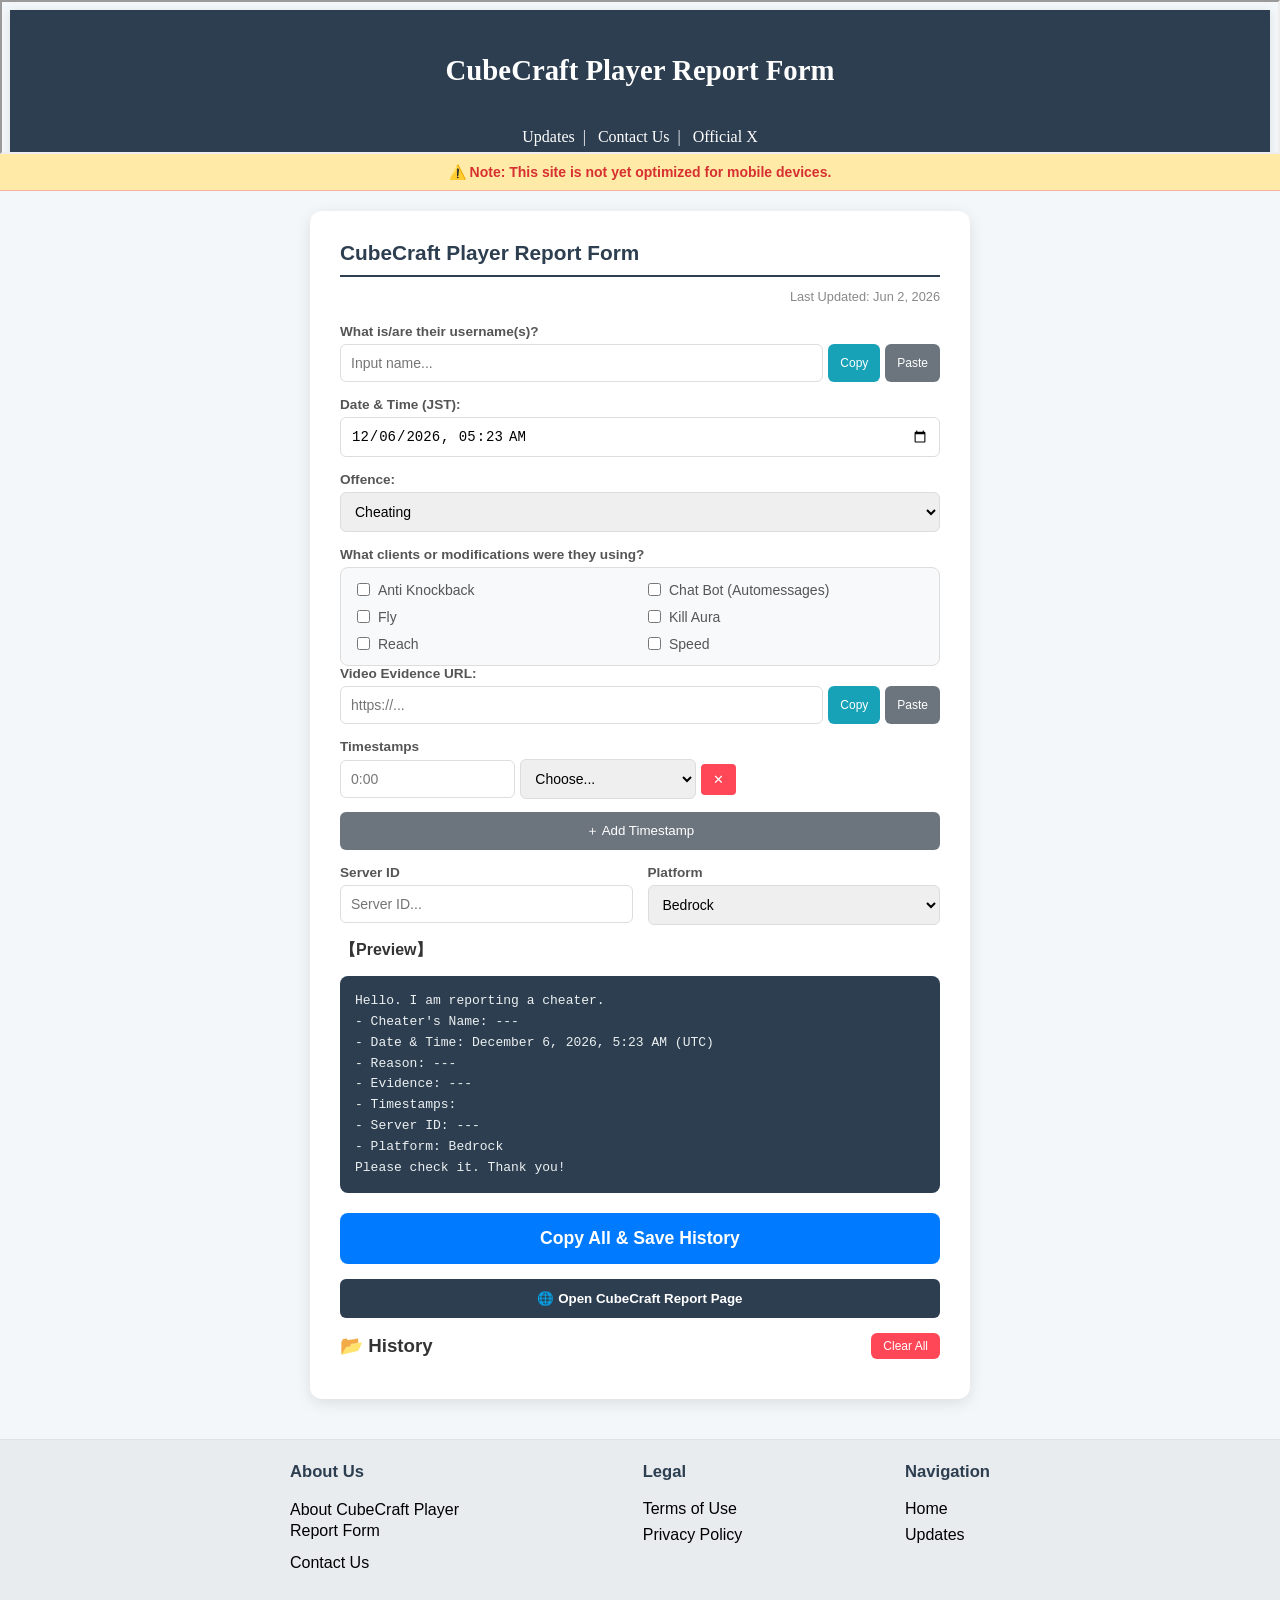
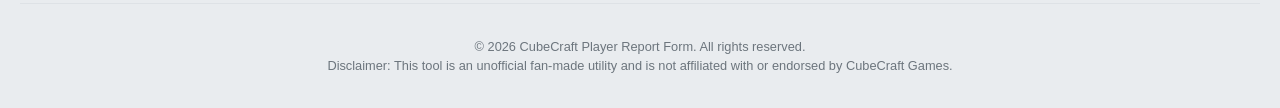
==== index.html @ 6d5aa97c "Update index.html" ====
<!DOCTYPE html>
<html lang="en">
<head>
<meta charset="UTF-8">
<meta name="viewport" content="width=device-width, initial-scale=1">
<title>CubeCraft Player Report Form</title>
<meta name="description" content="Easily generate formatted player reports for CubeCraft forums. Input usernames, evidence URLs, timestamps, and server details to copy and paste instantly.">
<style>
body { font-family: sans-serif; padding: 0; margin: 0; background: #f4f7f9; color: #333; display: flex; flex-direction: column;  min-height: 100vh; width: 100%; }
header h1 { margin: 0; }
header a { color: white; text-decoration: none; font-size: 16px; }
header a:hover { text-decoration: underline; }

.header-default { background: #2c3e50; color: white; padding: 25px 20px; text-align: center; box-shadow: 0 2px 10px rgba(0,0,0,0.1); }
.header-default h1 { margin-bottom: 10px; font-size: 1.8em; }
.header-default a { margin: 0 8px; line-height: 2.5; }

.header-fixed { background: #2c3e50; color: white; padding: 15px 30px; box-shadow: 0 2px 10px rgba(0,0,0,0.1); position: fixed; top: -100px; left: 0; width: 100%; box-sizing: border-box; z-index: 1000; display: flex; justify-content: space-between; align-items: center; transition: top 0.2s ease; }
.header-fixed h1 { font-size: 1.5em; }
.header-fixed nav { display: flex; align-items: center; gap: 15px; }

.header-fixed.show { top: 0; }

.logo-link { color: white ; text-decoration: none ; font-size: 1em ; font-weight: bold ;  transition: opacity 0.2s; line-height: 1 ; display: inline-block; margin: 0 ; }

.logo-link:hover { opacity: 0.8 ; text-decoration: none ; }

.container { max-width: 700px; width: 100%; margin: 20px auto; padding: 0 20px; box-sizing: border-box; flex: 1; }
.card { background: white; padding: 30px; border-radius: 12px; box-shadow: 0 4px 15px rgba(0,0,0,0.1); margin-bottom: 20px; }

h2 { font-size: 1.3em; color: #2c3e50; margin-top: 0; border-bottom: 2px solid #2c3e50; padding-bottom: 10px; }

.field-group { margin-bottom: 15px; }
label { display: block; font-size: 0.85em; font-weight: bold; margin-bottom: 5px; color: #555; }
    
input[type="text"], input[type="datetime-local"], select { width: 100%; padding: 10px; border: 1px solid #ddd; border-radius: 6px; font-size: 14px; box-sizing: border-box; }
    
.input-with-btn { display: flex; gap: 5px; }
.paste-btn { background: #6c757d; color: white; border: none; padding: 0 15px; border-radius: 6px; cursor: pointer; font-size: 12px; white-space: nowrap; }

.checkbox-grid { display: grid; grid-template-columns: 1fr 1fr; gap: 8px; background: #f8f9fa; padding: 12px; border-radius: 8px; border: 1px solid #ddd; }
.checkbox-item { font-weight: normal; font-size: 14px; cursor: pointer; display: flex; align-items: center; gap: 5px; margin: 0; }

.ts-row { display: flex; gap: 5px; margin-bottom: 8px; align-items: center; }
.ts-time { flex: 0.3; }
.ts-memo { flex: 0.7; }
.del-btn { background: #ff4757; color: white; border: none; padding: 8px 12px; border-radius: 4px; cursor: pointer; }

.add-btn { background: #6c757d; color: white; border: none; padding: 10px; border-radius: 6px; cursor: pointer; width: 100%; margin-top: 5px; }
.copy-btn { background: #007bff; color: white; width: 100%; padding: 15px; border: none; border-radius: 8px; font-size: 1.1em; font-weight: bold; cursor: pointer; margin-top: 20px; }

#total-preview { white-space: pre-wrap; background: #2c3e50; color: #ecf0f1; padding: 15px; border-radius: 8px; margin-top: 15px; line-height: 1.6; font-family: monospace; }
.history-item { background: #fff; padding: 12px; border-radius: 8px; margin-bottom: 10px; border: 1px solid #ddd; border-left: 5px solid #007bff; font-size: 0.85em; }
.action-btn { background: #6c757d; color: white; border: none; padding: 0 12px; border-radius: 6px; cursor: pointer; font-size: 12px; white-space: nowrap; }
.copy-small-btn { background: #17a2b8; }

footer { background: #e9ecef; padding: 20px; font-size: 0.8em; border-top: 1px solid #dee2e6; line-height: 1.5; width: 100%; box-sizing: border-box; margin-top: auto; }
footer .copyright { text-align: center; color: #6c757d; width: 100%; margin-top: 10px; }
footer a { color: black; text-decoration: none; font-size: 16px; margin: 0; line-height: 1; }

footer a:hover { text-decoration: underline; }
@media (max-width: 600px) 

.footer-col { flex: 1; min-width: 150px; box-sizing: border-box; display: flex !important; flex-direction: column !important; align-items: flex-start !important; }
.about-link { display: block !important; max-width: 190px !important; line-height: 1.3 !important; }
.mobile-warning { background: #ffeaa7; color: #d63031; text-align: center; padding: 10px; font-size: 14px; font-weight: bold; border-bottom: 1px solid #fab1a0; }
</style>
</head>
<body>

<iframe src="/header.html"></iframe>

<div class="mobile-warning">
  ⚠️ Note: This site is not yet optimized for mobile devices.
</div>

<div class="container">
<div class="card">
<h2>CubeCraft Player Report Form</h2>
<p style="font-size: 0.8em; color: #888; margin-top: -5px; margin-bottom: 20px; text-align: right;">Last Updated: Jun 2, 2026</p>
            
<div class="field-group">
<label>What is/are their username(s)?</label>
<div class="input-with-btn">
<input type="text" id="c-name" placeholder="Input name..." oninput="update()">
<button class="action-btn copy-small-btn" onclick="copyFrom('c-name')">Copy</button>
<button class="action-btn" onclick="pasteTo('c-name')">Paste</button>
</div>
</div>

<div class="field-group">
<label>Date & Time (JST):</label>
<input type="datetime-local" id="c-datetime" oninput="update()">
</div>
  
<div class="field-group">
<label>Offence:</label>
<select id="c-offence" onchange="toggleReasonVisibility(); update();">
<option value="Cheating">Cheating</option>
<option value="Teaming">Teaming</option>
<option value="Trolling">Trolling</option>
</select>
</div>

<div class="field-group" id="reason-section">
<label>What clients or modifications were they using?</label>
<div class="checkbox-grid" id="reason-options">
<label class="checkbox-item"><input type="checkbox" value="Anti Knockback" onchange="update()"> Anti Knockback</label>
<label class="checkbox-item"><input type="checkbox" value="Chat Bot (Automessages)" onchange="update()"> Chat Bot (Automessages)</label>
<label class="checkbox-item"><input type="checkbox" value="Fly" onchange="update()"> Fly</label>
<label class="checkbox-item"><input type="checkbox" value="Kill Aura" onchange="update()"> Kill Aura</label>
<label class="checkbox-item"><input type="checkbox" value="Reach" onchange="update()"> Reach</label>
<label class="checkbox-item"><input type="checkbox" value="Speed" onchange="update()"> Speed</label>
</div>

<div class="field-group">
<label>Video Evidence URL:</label>
<div class="input-with-btn">
<input type="text" id="c-url" placeholder="https://..." oninput="update()">
<button class="action-btn copy-small-btn" onclick="copyFrom('c-url')">Copy</button>
<button class="action-btn" onclick="pasteTo('c-url')">Paste</button>
</div>
</div>

<div class="field-group">
<label>Timestamps</label>
<div id="ts-area"></div>
<button class="add-btn" onclick="addTsRow()">＋ Add Timestamp</button>
</div>

<div style="display: flex; gap: 15px;">
<div class="field-group" style="flex: 1;">
<label>Server ID</label>
<input type="text" id="c-server" placeholder="Server ID..." oninput="update()">
</div>
<div class="field-group" style="flex: 1;">
<label>Platform</label>
<select id="c-platform" onchange="update()">
<option value="Bedrock">Bedrock</option>
<option value="Java">Java</option>
</select>
</div>
</div>

<strong>【Preview】</strong>
<div id="total-preview"></div>
<button class="copy-btn" onclick="copyAndSave()">Copy All & Save History</button>
<a href="https://www.cubecraft.net/categories/player-reports.150/" target="_blank" style="display: block; text-align: center; margin-top: 10px; text-decoration: none;">
<button type="button" class="add-btn" style="background: #2c3e50; font-weight: bold; padding: 12px; width: 100%; box-sizing: border-box;">🌐 Open CubeCraft Report Page</button>
</a>
</div>

<div id="history-section">
<div style="display: flex; justify-content: space-between; align-items: center; margin-bottom: 10px;">
<h3 style="margin: 0;">📂 History</h3>
<button class="action-btn" onclick="clearAllHistory()" style="background: #ff4757; padding: 6px 12px;">Clear All</button>
</div>
<div id="history-list"></div>
</div>

</div>
</div>
<footer>
  <div style="display: flex; justify-content: space-between; max-width: 700px; margin: 0 auto; flex-wrap: wrap; gap: 30px;">

    <div class="footer-col">
      <h3 style="color: #2c3e50; font-size: 1.3em; font-weight: bold; margin-top: 0; margin-bottom: 15px;">About Us</h3>

      <div style="line-height: 1.3; margin-bottom: 12px;"><a href="About CubeCraft Player Report Form/" class="about-link" style="margin:0;">About CubeCraft Player Report Form</a></div>
      <div style="line-height: 1.5;"><a href="https://docs.google.com/forms/d/e/1FAIpQLScevdgT2PAl7UtTsaydpIw81twVGM0TZHmeyWEAA_KL6tZluw/viewform?usp=header" target="_blank">Contact Us</a></div>
    </div>

    <div class="footer-col">
      <h3 style="color: #2c3e50; font-size: 1.3em; font-weight: bold; margin-top: 0; margin-bottom: 15px;">Legal</h3>
      <div style="line-height: 1.5; margin-bottom: 6px;"><a href="Terms/" style="margin:0;">Terms of Use</a></div>
      <div style="line-height: 1.5;"><a href="Privacy Policy/" style="margin:0;">Privacy Policy</a></div>
    </div>

    <div class="footer-col">
      <h3 style="color: #2c3e50; font-size: 1.3em; font-weight: bold; margin-top: 0; margin-bottom: 15px;">Navigation</h3>
      <div style="line-height: 1.5; margin-bottom: 6px;"><a href="./" style="margin:0;">Home</a></div>
      <div style="line-height: 1.5;"><a href="Updates/" style="margin:0;">Updates</a></div>
    </div>

  </div>

  <div class="copyright" style="margin-top: 30px; border-top: 1px solid #dee2e6; padding-top: 20px;">
    <p>© 2026 CubeCraft Player Report Form. All rights reserved.<br>Disclaimer: This tool is an unofficial fan-made utility and is not affiliated with or endorsed by CubeCraft Games.</p>
  </div>
</footer>

<script>
    window.onload = () => { 

        const now = new Date();
        now.setMinutes(now.getMinutes() - now.getTimezoneOffset());
        document.getElementById('c-datetime').value = now.toISOString().slice(0, 16);
        
        addTsRow(); 
        renderHistory();
        update();
    };

    async function pasteTo(id) {
        try {
            const text = await navigator.clipboard.readText();
            document.getElementById(id).value = text;
            update();
        } catch (err) { alert("Clipboard access denied."); }
    }
  async function copyFrom(id) {
        const val = document.getElementById(id).value;
        if (!val) return;
        try {
            await navigator.clipboard.writeText(val);
        } catch (err) { alert("Clipboard access denied."); }
    }

    function addTsRow() {
        const area = document.getElementById('ts-area');
        const div = document.createElement('div');
        div.className = 'ts-row';
        div.innerHTML = `
            <input type="text" class="ts-time" placeholder="0:00" oninput="update()">
            <select class="ts-memo-select" onchange="update()" style="flex: 0.3; padding: 10px; border: 1px solid #ddd; border-radius: 6px; font-size: 14px;">
                <option value="">Choose...</option>
                <option value="Fly">Fly</option>
                <option value="Kill Aura">Kill Aura</option>
                <option value="Teaming">Teaming</option>
                <option value="Other">Other (Custom)</option>
            </select>
            <input type="text" class="ts-memo-custom" placeholder="Detail" oninput="update()" style="flex: 0.4; display: none; padding: 10px; border: 1px solid #ddd; border-radius: 6px; font-size: 14px;">
            <button class="del-btn" onclick="this.parentElement.remove(); update();">✕</button>
        `;

        const select = div.querySelector('.ts-memo-select');
        const customInput = div.querySelector('.ts-memo-custom');
        select.addEventListener('change', () => {
            if (select.value === 'Other') {
                customInput.style.display = 'block';
            } else {
                customInput.style.display = 'none';
                customInput.value = '';
            }
        });

        area.appendChild(div);
        update();
    }

    function formatDisplayDate(val) {
        if (!val) return "---";
        const d = new Date(val);
        const months = ["January", "February", "March", "April", "May", "June", "July", "August", "September", "October", "November", "December"];
        const month = months[d.getUTCMonth()];
        const day = d.getUTCDate();
        const year = d.getUTCFullYear();
        
        let hours = d.getUTCHours();
        const minutes = String(d.getUTCMinutes()).padStart(2, '0');
        const ampm = hours >= 12 ? 'PM' : 'AM';
        
        hours = hours % 12;
        hours = hours ? hours : 12; // 0時は12時として表記
        
        return `${month} ${day}, ${year}, ${hours}:${minutes} ${ampm} (UTC)`;
    }

    function update() {
        const name = document.getElementById('c-name').value || "---";
        const dateStr = formatDisplayDate(document.getElementById('c-datetime').value);
        
        const checkboxes = document.querySelectorAll('#reason-options input:checked');
        const reasonText = checkboxes.length > 0 
            ? Array.from(checkboxes).map(cb => cb.value).join(', ') 
            : "---";

        const url = document.getElementById('c-url').value || "---";
        const server = document.getElementById('c-server').value || "---";
        const platform = document.getElementById('c-platform').value;
        
        const rows = document.querySelectorAll('.ts-row');
        let tsArray = [];
        rows.forEach(row => {
            const time = row.querySelector('.ts-time').value.trim();
            const memo = row.querySelector('.ts-memo').value.trim();
            if (time && memo) tsArray.push(`${time}(${memo})`);
            else if (time) tsArray.push(time);
            else if (memo) tsArray.push(`(${memo})`);
        });

        const template = `Hello. I am reporting a cheater.
- Cheater's Name: ${name}
- Date & Time: ${dateStr}
- Reason: ${reasonText}
- Evidence: ${url}
- Timestamps: ${tsArray.join(', ')}
- Server ID: ${server}
- Platform: ${platform}
Please check it. Thank you!`;

        document.getElementById('total-preview').innerText = template;
    }

    async function copyAndSave() {
        const content = document.getElementById('total-preview').innerText;
        await navigator.clipboard.writeText(content);
        
        let history = JSON.parse(localStorage.getItem('reportHistory') || "[]");
        history.unshift({ text: content, date: new Date().toLocaleString() });
        localStorage.setItem('reportHistory', JSON.stringify(history.slice(0, 10)));
        renderHistory();
       const btn = document.querySelector('.copy-btn');
        const originalText = btn.innerText;
        btn.innerText = "🟢 Copied & Saved!";
        btn.style.background = "#2ecc71";
        
        setTimeout(() => {
            btn.innerText = originalText;
            btn.style.background = "";
        }, 1200);
    }
    function renderHistory() {
        const history = JSON.parse(localStorage.getItem('reportHistory') || "[]");
        document.getElementById('history-list').innerHTML = history.map(item => `
            <div class="history-item">
                <div style="font-size: 0.7em; color: #888; margin-bottom: 5px;">${item.date}</div>
                <div style="white-space:pre-wrap;">${item.text}</div>
            </div>
        `).join('');
    }
function toggleReasonVisibility() {
        const offence = document.getElementById('c-offence').value;
        const reasonSection = document.getElementById('reason-section');
        if (offence === 'Cheating') {
            reasonSection.style.display = 'block';
        } else {
            reasonSection.style.display = 'none';
        }
    }

    function update() {
        const name = document.getElementById('c-name').value || "---";
        const dateStr = formatDisplayDate(document.getElementById('c-datetime').value);
        
        const offence = document.getElementById('c-offence').value;
        let reasonText = "---";
        
        if (offence === 'Cheating') {
            const checkboxes = document.querySelectorAll('#reason-options input:checked');
            reasonText = checkboxes.length > 0 
                ? Array.from(checkboxes).map(cb => cb.value).join(', ') 
                : "---";
        } else {

            reasonText = offence;
        }

        const url = document.getElementById('c-url').value || "---";
        const server = document.getElementById('c-server').value || "---";
        const platform = document.getElementById('c-platform').value;

        const rows = document.querySelectorAll('.ts-row');
        let tsArray = [];
        rows.forEach(row => {
            const time = row.querySelector('.ts-time').value.trim();
            const selectVal = row.querySelector('.ts-memo-select').value;
            const customVal = row.querySelector('.ts-memo-custom').value.trim();
            const memo = (selectVal === 'Other') ? customVal : selectVal;

            if (time && memo) tsArray.push(`${time}(${memo})`);
            else if (time) tsArray.push(time);
            else if (memo) tsArray.push(`(${memo})`);
        });

        const template = `Hello. I am reporting a cheater.
- Cheater's Name: ${name}
- Date & Time: ${dateStr}
- Reason: ${reasonText}
- Evidence: ${url}
- Timestamps: ${tsArray.join(', ')}
- Server ID: ${server}
- Platform: ${platform}
Please check it. Thank you!`;

        document.getElementById('total-preview').innerText = template;
    }
      window.onload = () => { 
        const now = new Date();
        now.setMinutes(now.getMinutes() - now.getTimezoneOffset());
        document.getElementById('c-datetime').value = now.toISOString().slice(0, 16);
        
        addTsRow(); 
        renderHistory();
        toggleReasonVisibility();
        update();
    };
  
  function deleteHistoryItem(index) {
        let history = JSON.parse(localStorage.getItem('reportHistory') || "[]");
        history.splice(index, 1);
        localStorage.setItem('reportHistory', JSON.stringify(history));
        renderHistory();
    }

    function clearAllHistory() {
        if (confirm("Are you sure you want to delete all history?")) {
            localStorage.removeItem('reportHistory');
            renderHistory();
        }
    }
  function renderHistory() {
        const history = JSON.parse(localStorage.getItem('reportHistory') || "[]");
        document.getElementById('history-list').innerHTML = history.map((item, index) => `
            <div class="history-item" style="position: relative;">
                <div style="font-size: 0.7em; color: #888; margin-bottom: 5px;">${item.date}</div>
                <div style="white-space:pre-wrap; padding-right: 25px;">${item.text}</div>
                <button onclick="deleteHistoryItem(${index})" style="position: absolute; top: 10px; right: 10px; background: transparent; border: none; color: #aaa; cursor: pointer; font-size: 14px; font-weight: bold; padding: 0;">✕</button>
            </div>
        `).join('');
    }
window.addEventListener('scroll', () => {
  const fixedHeader = document.querySelector('.header-fixed');
  if (window.scrollY > 130) {
    fixedHeader.classList.add('show');
  } else {
    fixedHeader.classList.remove('show');
  }
});

</script>

</body>
</html>
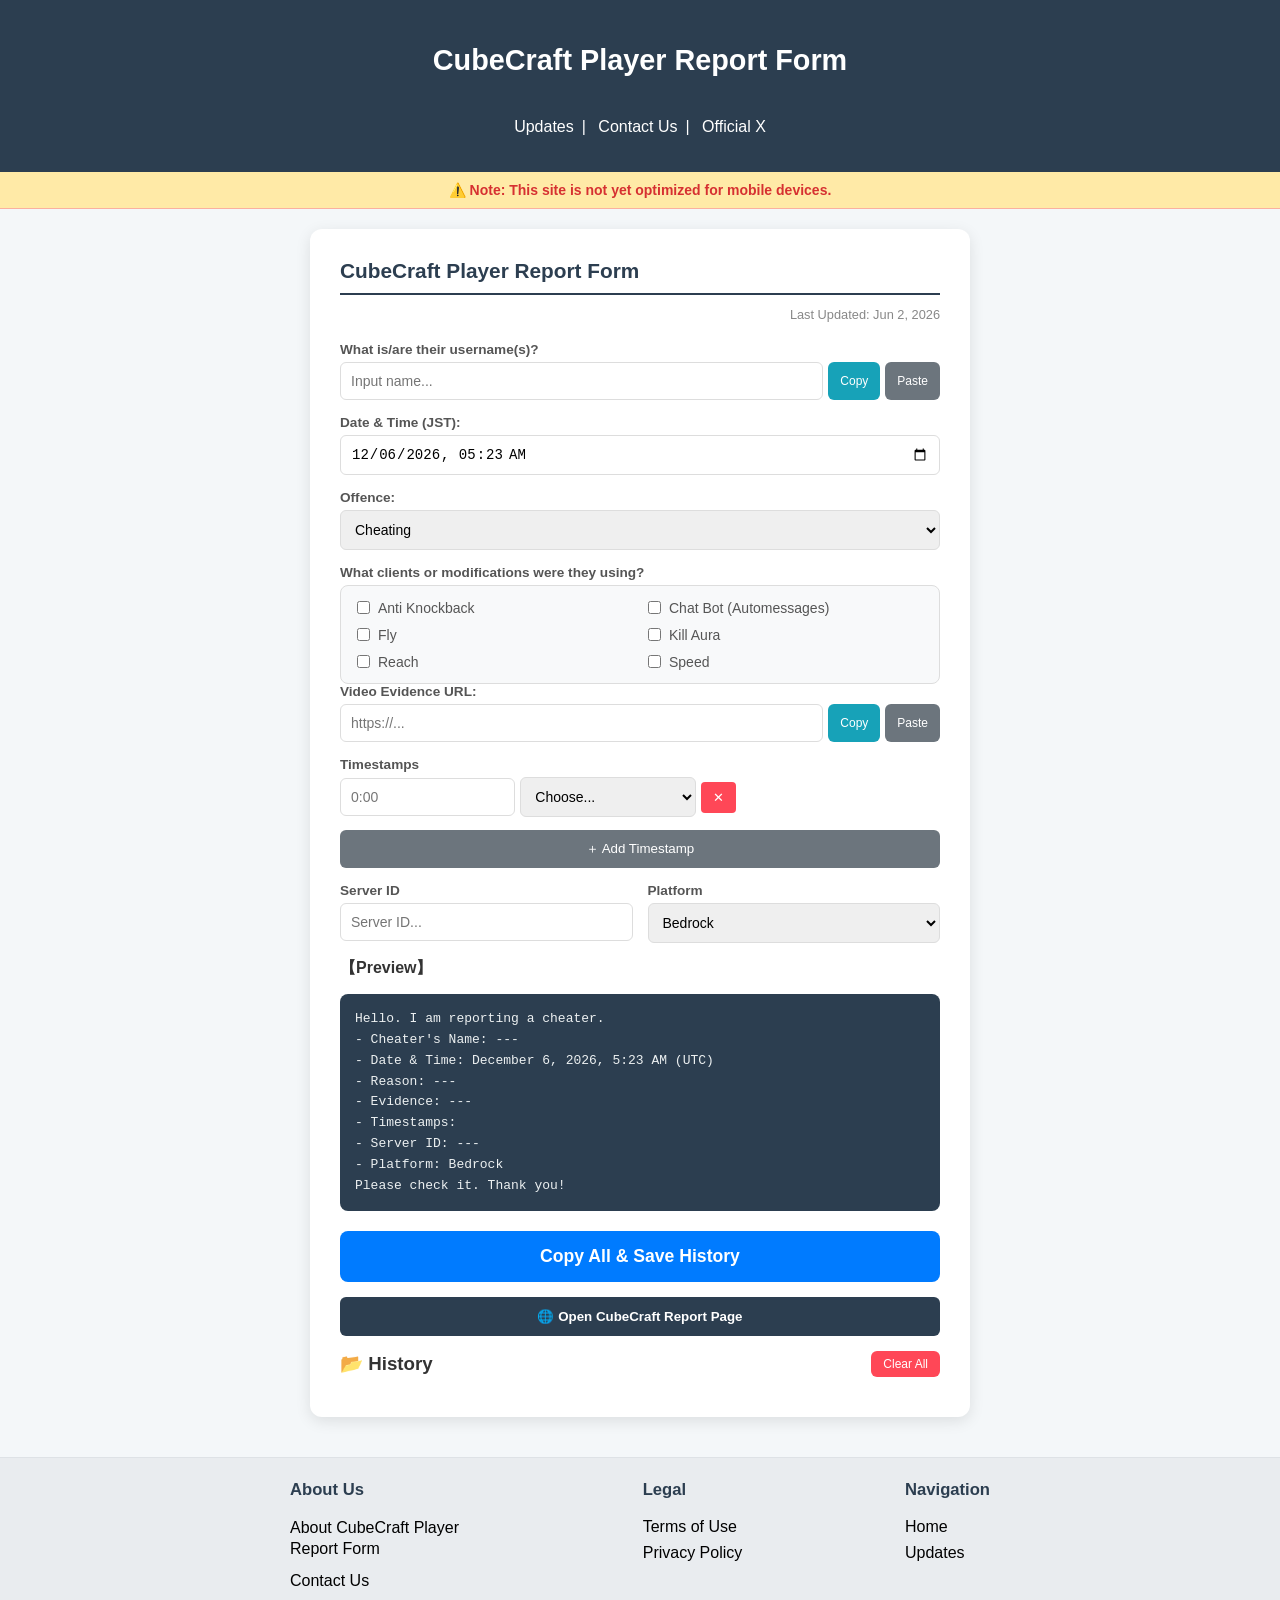
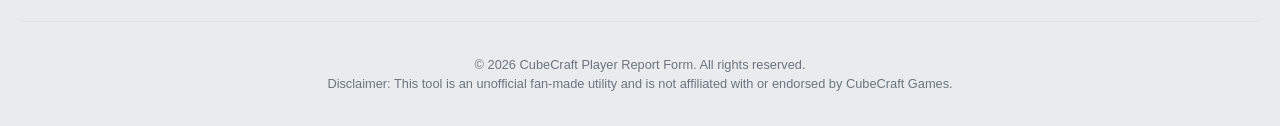
==== commit f3b81b01: "Update index.html" ====
--- a/index.html
+++ b/index.html
@@ -7,23 +7,6 @@
 <meta name="description" content="Easily generate formatted player reports for CubeCraft forums. Input usernames, evidence URLs, timestamps, and server details to copy and paste instantly.">
 <style>
 body { font-family: sans-serif; padding: 0; margin: 0; background: #f4f7f9; color: #333; display: flex; flex-direction: column;  min-height: 100vh; width: 100%; }
-header h1 { margin: 0; }
-header a { color: white; text-decoration: none; font-size: 16px; }
-header a:hover { text-decoration: underline; }
-
-.header-default { background: #2c3e50; color: white; padding: 25px 20px; text-align: center; box-shadow: 0 2px 10px rgba(0,0,0,0.1); }
-.header-default h1 { margin-bottom: 10px; font-size: 1.8em; }
-.header-default a { margin: 0 8px; line-height: 2.5; }
-
-.header-fixed { background: #2c3e50; color: white; padding: 15px 30px; box-shadow: 0 2px 10px rgba(0,0,0,0.1); position: fixed; top: -100px; left: 0; width: 100%; box-sizing: border-box; z-index: 1000; display: flex; justify-content: space-between; align-items: center; transition: top 0.2s ease; }
-.header-fixed h1 { font-size: 1.5em; }
-.header-fixed nav { display: flex; align-items: center; gap: 15px; }
-
-.header-fixed.show { top: 0; }
-
-.logo-link { color: white ; text-decoration: none ; font-size: 1em ; font-weight: bold ;  transition: opacity 0.2s; line-height: 1 ; display: inline-block; margin: 0 ; }
-
-.logo-link:hover { opacity: 0.8 ; text-decoration: none ; }
 
 .container { max-width: 700px; width: 100%; margin: 20px auto; padding: 0 20px; box-sizing: border-box; flex: 1; }
 .card { background: white; padding: 30px; border-radius: 12px; box-shadow: 0 4px 15px rgba(0,0,0,0.1); margin-bottom: 20px; }
@@ -68,7 +51,7 @@
 </head>
 <body>
 
-<iframe src="/header.html"></iframe>
+<div id="header-placeholder"></div>
 
 <div class="mobile-warning">
   ⚠️ Note: This site is not yet optimized for mobile devices.
@@ -419,14 +402,20 @@
             </div>
         `).join('');
     }
-window.addEventListener('scroll', () => {
-  const fixedHeader = document.querySelector('.header-fixed');
-  if (window.scrollY > 130) {
-    fixedHeader.classList.add('show');
-  } else {
-    fixedHeader.classList.remove('show');
-  }
-});
+
+fetch('header.html') // 共通ヘッダーファイルのパス
+    .then(response => response.text())
+    .then(data => {
+      const placeholder = document.getElementById('header-placeholder');
+      placeholder.innerHTML = data;
+
+      // 【重要】ヘッダーの中にある<script>を手動で実行させる
+      const script = placeholder.querySelector('script');
+      if (script) {
+        eval(script.innerText);
+      }
+    })
+    .catch(error => console.error('ヘッダーの読み込みに失敗しました:', error));
 
 </script>
 
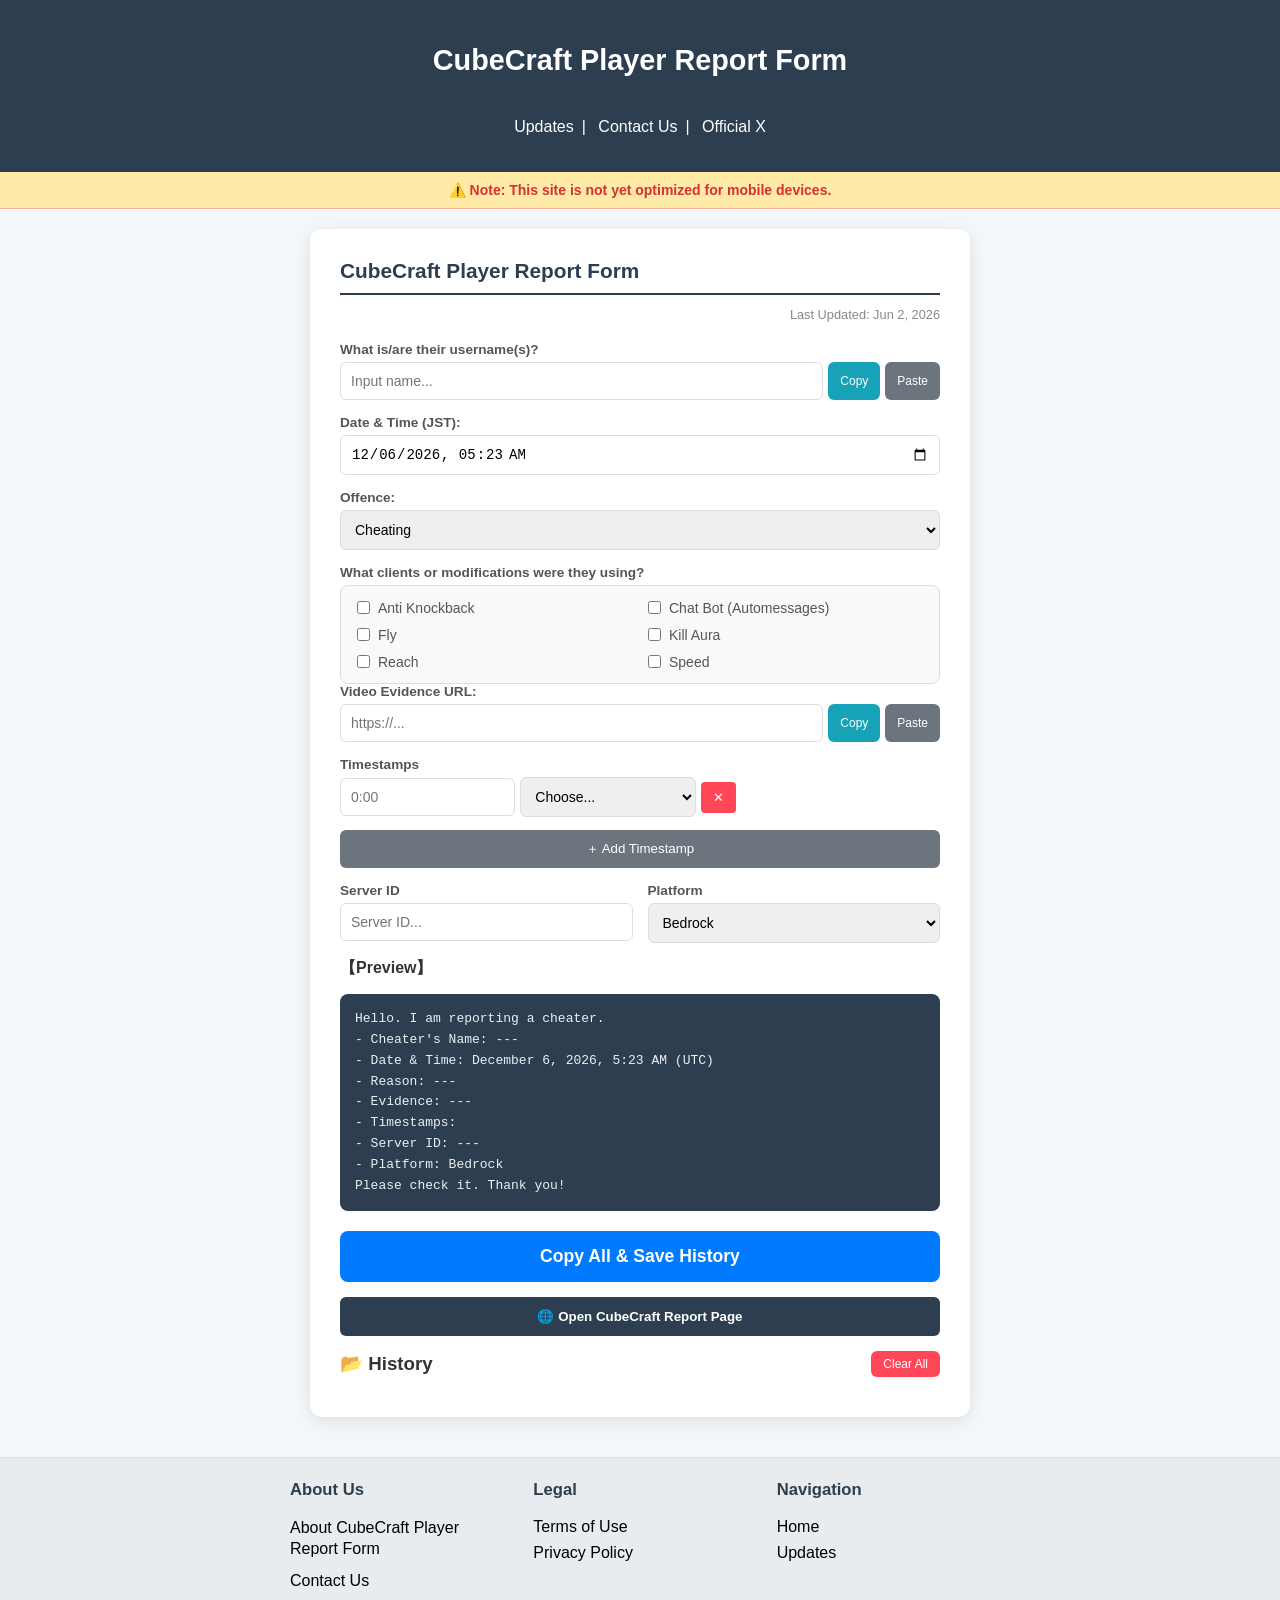
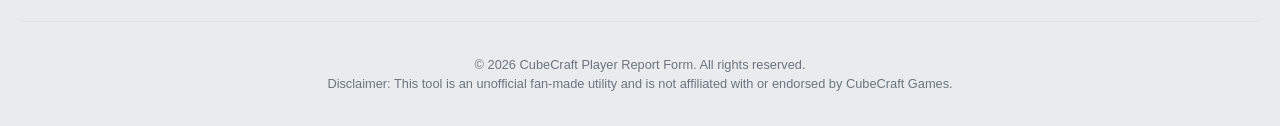
==== commit 6b228f97: "Update index.html" ====
--- a/index.html
+++ b/index.html
@@ -6,10 +6,6 @@
 <title>CubeCraft Player Report Form</title>
 <meta name="description" content="Easily generate formatted player reports for CubeCraft forums. Input usernames, evidence URLs, timestamps, and server details to copy and paste instantly.">
 <style>
-body { font-family: sans-serif; padding: 0; margin: 0; background: #f4f7f9; color: #333; display: flex; flex-direction: column;  min-height: 100vh; width: 100%; }
-
-.container { max-width: 700px; width: 100%; margin: 20px auto; padding: 0 20px; box-sizing: border-box; flex: 1; }
-.card { background: white; padding: 30px; border-radius: 12px; box-shadow: 0 4px 15px rgba(0,0,0,0.1); margin-bottom: 20px; }
 
 h2 { font-size: 1.3em; color: #2c3e50; margin-top: 0; border-bottom: 2px solid #2c3e50; padding-bottom: 10px; }
 
@@ -37,25 +33,11 @@
 .action-btn { background: #6c757d; color: white; border: none; padding: 0 12px; border-radius: 6px; cursor: pointer; font-size: 12px; white-space: nowrap; }
 .copy-small-btn { background: #17a2b8; }
 
-footer { background: #e9ecef; padding: 20px; font-size: 0.8em; border-top: 1px solid #dee2e6; line-height: 1.5; width: 100%; box-sizing: border-box; margin-top: auto; }
-footer .copyright { text-align: center; color: #6c757d; width: 100%; margin-top: 10px; }
-footer a { color: black; text-decoration: none; font-size: 16px; margin: 0; line-height: 1; }
-
-footer a:hover { text-decoration: underline; }
-@media (max-width: 600px) 
-
-.footer-col { flex: 1; min-width: 150px; box-sizing: border-box; display: flex !important; flex-direction: column !important; align-items: flex-start !important; }
-.about-link { display: block !important; max-width: 190px !important; line-height: 1.3 !important; }
-.mobile-warning { background: #ffeaa7; color: #d63031; text-align: center; padding: 10px; font-size: 14px; font-weight: bold; border-bottom: 1px solid #fab1a0; }
 </style>
 </head>
 <body>
 
 <div id="header-placeholder"></div>
-
-<div class="mobile-warning">
-  ⚠️ Note: This site is not yet optimized for mobile devices.
-</div>
 
 <div class="container">
 <div class="card">
@@ -403,13 +385,12 @@
         `).join('');
     }
 
-fetch('header.html') // 共通ヘッダーファイルのパス
+fetch('/header.html')
     .then(response => response.text())
     .then(data => {
       const placeholder = document.getElementById('header-placeholder');
       placeholder.innerHTML = data;
 
-      // 【重要】ヘッダーの中にある<script>を手動で実行させる
       const script = placeholder.querySelector('script');
       if (script) {
         eval(script.innerText);
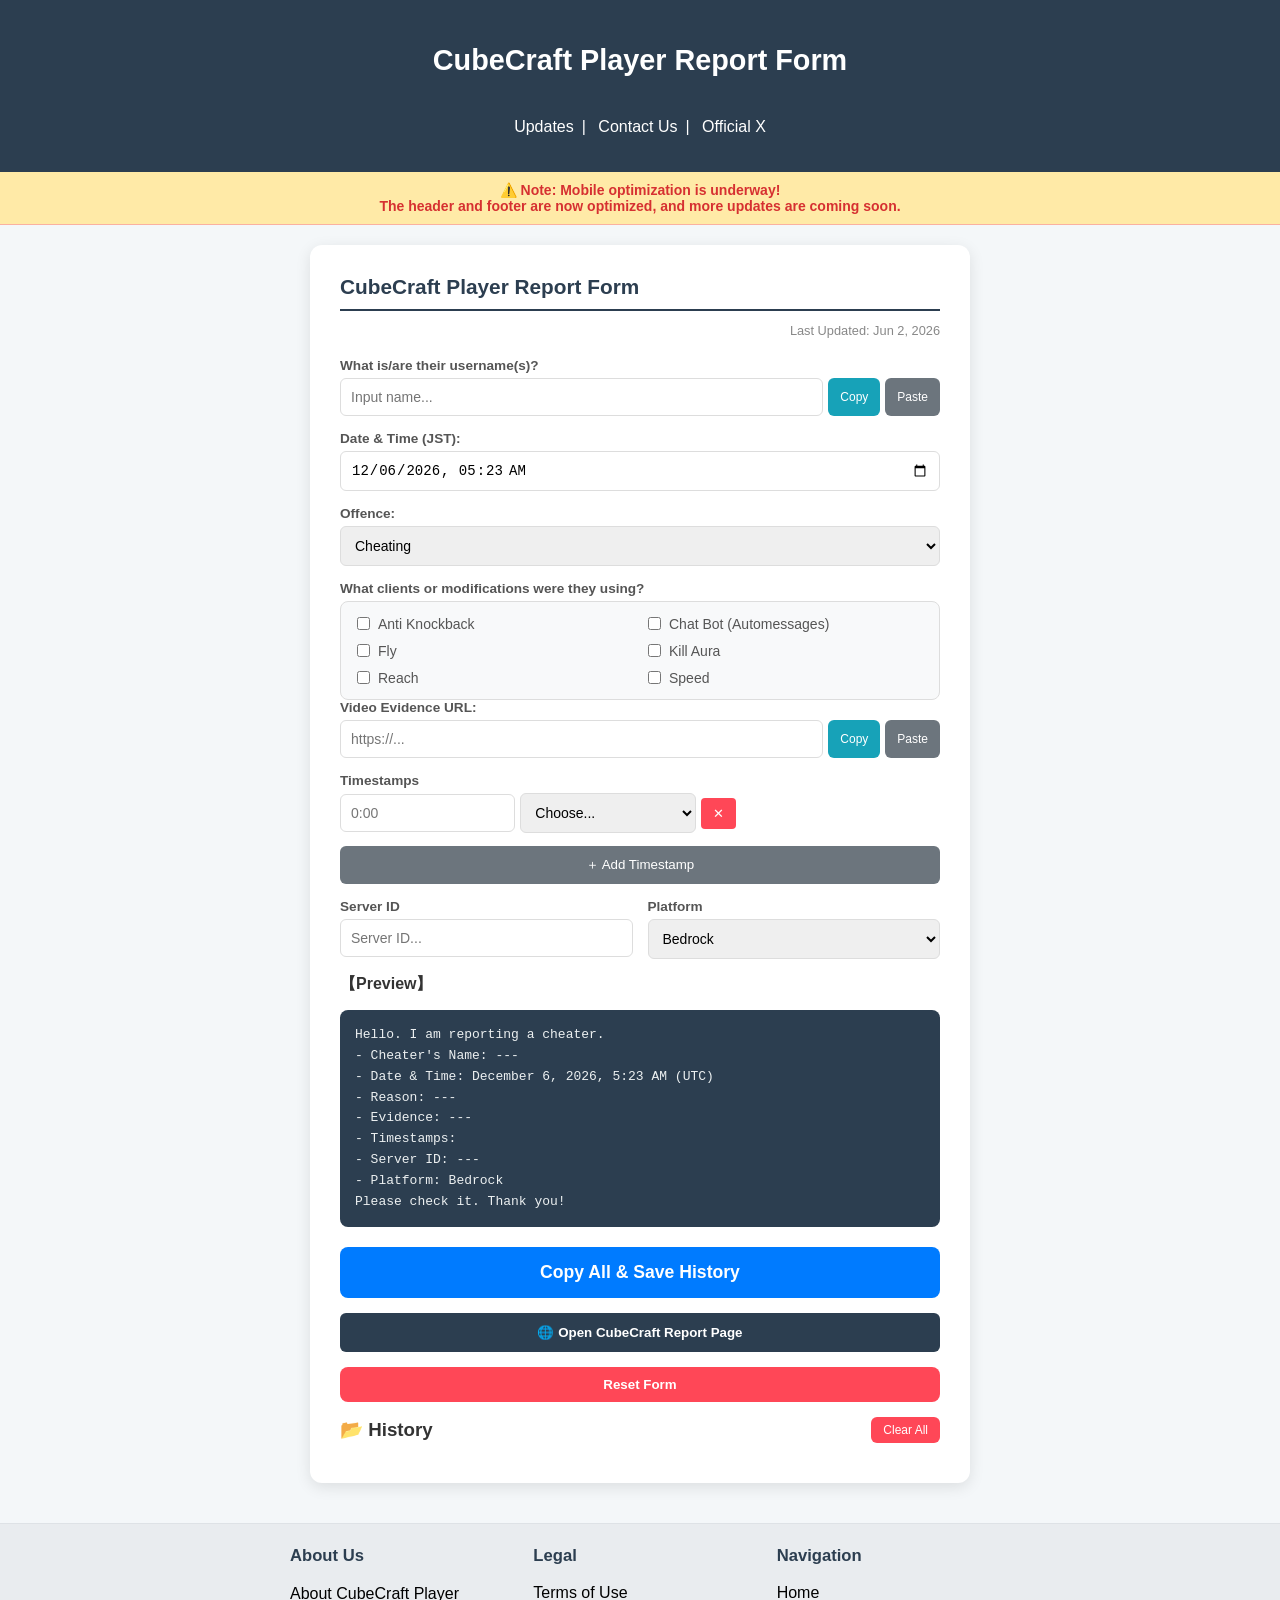
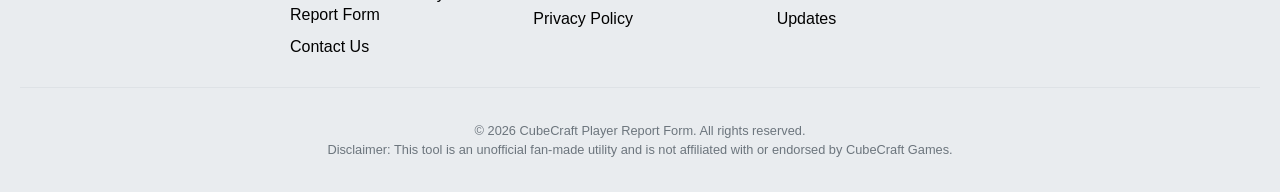
==== commit 888a3dcb: "2" ====
--- a/index.html
+++ b/index.html
@@ -9,7 +9,7 @@
 
 h2 { font-size: 1.3em; color: #2c3e50; margin-top: 0; border-bottom: 2px solid #2c3e50; padding-bottom: 10px; }
 
-.field-group { margin-bottom: 15px; }
+.field-group { margin-bottom: 15px;  }
 label { display: block; font-size: 0.85em; font-weight: bold; margin-bottom: 5px; color: #555; }
     
 input[type="text"], input[type="datetime-local"], select { width: 100%; padding: 10px; border: 1px solid #ddd; border-radius: 6px; font-size: 14px; box-sizing: border-box; }
@@ -113,7 +113,9 @@
 <a href="https://www.cubecraft.net/categories/player-reports.150/" target="_blank" style="display: block; text-align: center; margin-top: 10px; text-decoration: none;">
 <button type="button" class="add-btn" style="background: #2c3e50; font-weight: bold; padding: 12px; width: 100%; box-sizing: border-box;">🌐 Open CubeCraft Report Page</button>
 </a>
-</div>
+<button type="button" onclick="resetForm()" style="background: #ff4757; color: white; width: 100%; padding: 10px; border: none; border-radius: 8px; font-weight: bold; cursor: pointer; margin-top: 15px;">Reset Form</button>
+</div>
+
 
 <div id="history-section">
 <div style="display: flex; justify-content: space-between; align-items: center; margin-bottom: 10px;">
@@ -125,34 +127,8 @@
 
 </div>
 </div>
-<footer>
-  <div style="display: flex; justify-content: space-between; max-width: 700px; margin: 0 auto; flex-wrap: wrap; gap: 30px;">
-
-    <div class="footer-col">
-      <h3 style="color: #2c3e50; font-size: 1.3em; font-weight: bold; margin-top: 0; margin-bottom: 15px;">About Us</h3>
-
-      <div style="line-height: 1.3; margin-bottom: 12px;"><a href="About CubeCraft Player Report Form/" class="about-link" style="margin:0;">About CubeCraft Player Report Form</a></div>
-      <div style="line-height: 1.5;"><a href="https://docs.google.com/forms/d/e/1FAIpQLScevdgT2PAl7UtTsaydpIw81twVGM0TZHmeyWEAA_KL6tZluw/viewform?usp=header" target="_blank">Contact Us</a></div>
-    </div>
-
-    <div class="footer-col">
-      <h3 style="color: #2c3e50; font-size: 1.3em; font-weight: bold; margin-top: 0; margin-bottom: 15px;">Legal</h3>
-      <div style="line-height: 1.5; margin-bottom: 6px;"><a href="Terms/" style="margin:0;">Terms of Use</a></div>
-      <div style="line-height: 1.5;"><a href="Privacy Policy/" style="margin:0;">Privacy Policy</a></div>
-    </div>
-
-    <div class="footer-col">
-      <h3 style="color: #2c3e50; font-size: 1.3em; font-weight: bold; margin-top: 0; margin-bottom: 15px;">Navigation</h3>
-      <div style="line-height: 1.5; margin-bottom: 6px;"><a href="./" style="margin:0;">Home</a></div>
-      <div style="line-height: 1.5;"><a href="Updates/" style="margin:0;">Updates</a></div>
-    </div>
-
-  </div>
-
-  <div class="copyright" style="margin-top: 30px; border-top: 1px solid #dee2e6; padding-top: 20px;">
-    <p>© 2026 CubeCraft Player Report Form. All rights reserved.<br>Disclaimer: This tool is an unofficial fan-made utility and is not affiliated with or endorsed by CubeCraft Games.</p>
-  </div>
-</footer>
+
+<div id="footer-placeholder"></div>
 
 <script>
     window.onload = () => { 
@@ -226,7 +202,7 @@
         const ampm = hours >= 12 ? 'PM' : 'AM';
         
         hours = hours % 12;
-        hours = hours ? hours : 12; // 0時は12時として表記
+        hours = hours ? hours : 12;
         
         return `${month} ${day}, ${year}, ${hours}:${minutes} ${ampm} (UTC)`;
     }
@@ -272,7 +248,7 @@
         await navigator.clipboard.writeText(content);
         
         let history = JSON.parse(localStorage.getItem('reportHistory') || "[]");
-        history.unshift({ text: content, date: new Date().toLocaleString() });
+            history.unshift({ text: content, date: new Date().toLocaleString() });
         localStorage.setItem('reportHistory', JSON.stringify(history.slice(0, 10)));
         renderHistory();
        const btn = document.querySelector('.copy-btn');
@@ -396,9 +372,40 @@
         eval(script.innerText);
       }
     })
-    .catch(error => console.error('ヘッダーの読み込みに失敗しました:', error));
+    .catch(error => console.error('Failed to load header:', error));
+
+function resetForm() {
+    if (confirm("Are you sure you want to reset the form? All inputs will be cleared.")) {
+
+        document.getElementById('c-name').value = '';
+        document.getElementById('c-url').value = '';
+        document.getElementById('c-server').value = '';
+        
+        document.getElementById('c-offence').selectedIndex = 0;
+        document.getElementById('c-platform').selectedIndex = 0;
+        
+        const checkboxes = document.querySelectorAll('#reason-options input[type="checkbox"]');
+        checkboxes.forEach(cb => cb.checked = false);
+
+        document.getElementById('ts-area').innerHTML = '';
+        addTsRow();
+        
+        const now = new Date();
+        now.setMinutes(now.getMinutes() - now.getTimezoneOffset());
+        document.getElementById('c-datetime').value = now.toISOString().slice(0, 16);
+        
+        toggleReasonVisibility();
+        update();
+    }
+}
+
+fetch('/footer.html')
+    .then(response => response.text())
+    .then(data => {
+      document.getElementById('footer-placeholder').innerHTML = data;
+    })
+    .catch(error => console.error('Failed to load footer:', error));
 
 </script>
-
 </body>
 </html>
